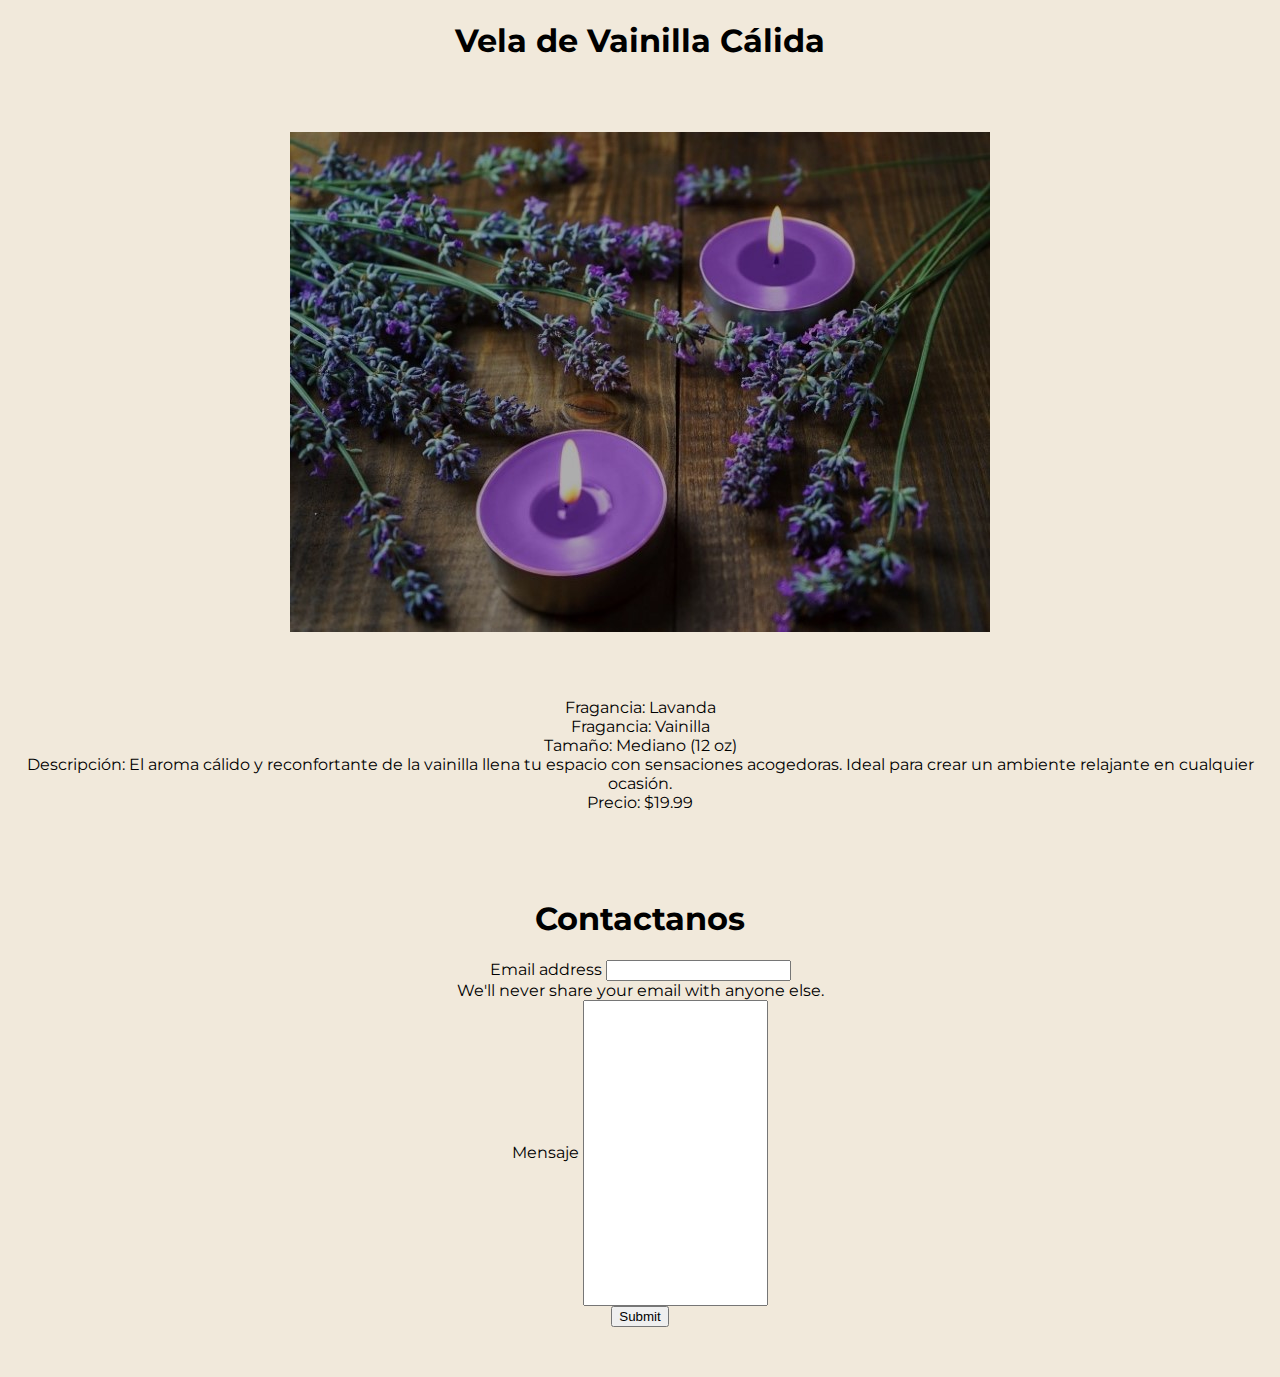
==== product2.html @ e7a8cb6c "Add files via upload" ====
<!DOCTYPE html>
<html>
<head>
    <meta charset='utf-8'>
    <meta http-equiv='X-UA-Compatible' content='IE=edge'>
    <title>Page Title</title>
    <meta name='viewport' content='width=device-width, initial-scale=1'>
    <link href="https://cdn.jsdelivr.net/npm/bootstrap@5.3.1/dist/css/bootstrap.min.css" rel="stylesheet" integrity="sha384-4bw+/aepP/YC94hEpVNVgiZdgIC5+VKNBQNGCHeKRQN+PtmoHDEXuppvnDJzQIu9" crossorigin="anonymous">
    <link rel="stylesheet" href="./Css/style1.css">
    <script src='main.js'></script>
</head>
<body>
    <h1>Vela de Vainilla Cálida</h1>
    <img src="./img/post75_espelmes.jpg" alt="">
    <p>Fragancia: Lavanda <br>
        Fragancia: Vainilla <br>
    Tamaño: Mediano (12 oz) <br>
    Descripción: El aroma cálido y reconfortante de la vainilla llena tu espacio con sensaciones acogedoras. Ideal para crear un ambiente relajante en cualquier ocasión. <br>
    Precio: $19.99</p>
    <section id="contactanos">
        <form>
            <h1>Contactanos</h1>
            <div class="mb-3">
              <label for="exampleInputEmail1" class="form-label">Email address</label>
              <input type="email" class="form-control" id="exampleInputEmail1" aria-describedby="emailHelp">
              <div id="emailHelp" class="form-text">We'll never share your email with anyone else.</div>
            </div>
            <div class="mb-3">
              <label for="exampleInputPassword1" class="form-label">Mensaje</label>
              <input type="password" class="form-control" id="exampleInputPassword1">
            </div>            
            
            <button type="submit" class="btn btn-primary">Submit</button>
          </form>
    </section>
</body>
</html>
---- Css/style1.css ----
@import url('https://fonts.googleapis.com/css2?family=Montserrat:ital,wght@0,100;0,200;0,300;0,400;0,500;0,600;0,700;0,800;0,900;1,100;1,200;1,300;1,400;1,500;1,600;1,700;1,800;1,900&display=swap');

body {
    background-color: #F1E9DB;
    font-family: 'Montserrat';
    display: flex;
    flex-direction: column;
    align-items: center;
    margin: 0;
    padding: 0;
    text-align: center;
}

header {
    background-image: url("../img/candle-header.jpg");
    background-size: cover;
    text-align: center;
    padding: 20px 0;
    height: 400px;
    display: flex;
    flex-direction: column;
    justify-content: center;
    text-shadow: 0px 2px 10px rgba(0, 0, 0, 1);
}

header h1 {
    color: #F1E9DB;
    margin: 0;
}

header p {
    color: #F1E9DB  ;
}

body img{
    padding: 50px;
}

.intro {
    margin: 100px   ;
    display: flex;
    text-align: justify;
    padding: 50px 0;    
}

.intro h2 {
    color: #333;
}

.intro div {
    max-width: 800px;
}

.intro img{
    margin-left: 100px;
    width: 100%;
    height: 100%;
}

.catalog {
    margin-top: 40px;
    text-align: center;
    padding: 30px 0;
}

.product {
    
    padding: 40px;
    text-align: center;
    margin: 20px;
    display: flex;
    justify-content: center;
    color: #F1E9DB;
    text-shadow: 0px 2px 10px rgba(0, 0, 0, 1);
    
}

.product a {     
    margin-top: 0;
    font-size: smaller;   
    text-decoration: none;
    color: #F1E9DB;
}
.product h5{
    font-weight: 900;
}


.product p {
    margin-top: 20px;
    margin-bottom: 10px;
}
 .product h6 {
    margin-top: 0;
    margin-bottom: 0;
 }

.size {    
    height: 500px;
    width: 700px;   
    box-shadow: 0px 2px 4px rgba(0, 0, 0, 0.75); 
}

.price {
    font-size: large;
    font-weight: 750;
    color: #5DB7DE;
}

#contactanos {
    padding: 50px;
}

#exampleInputPassword1 {
    height: 300px;
}
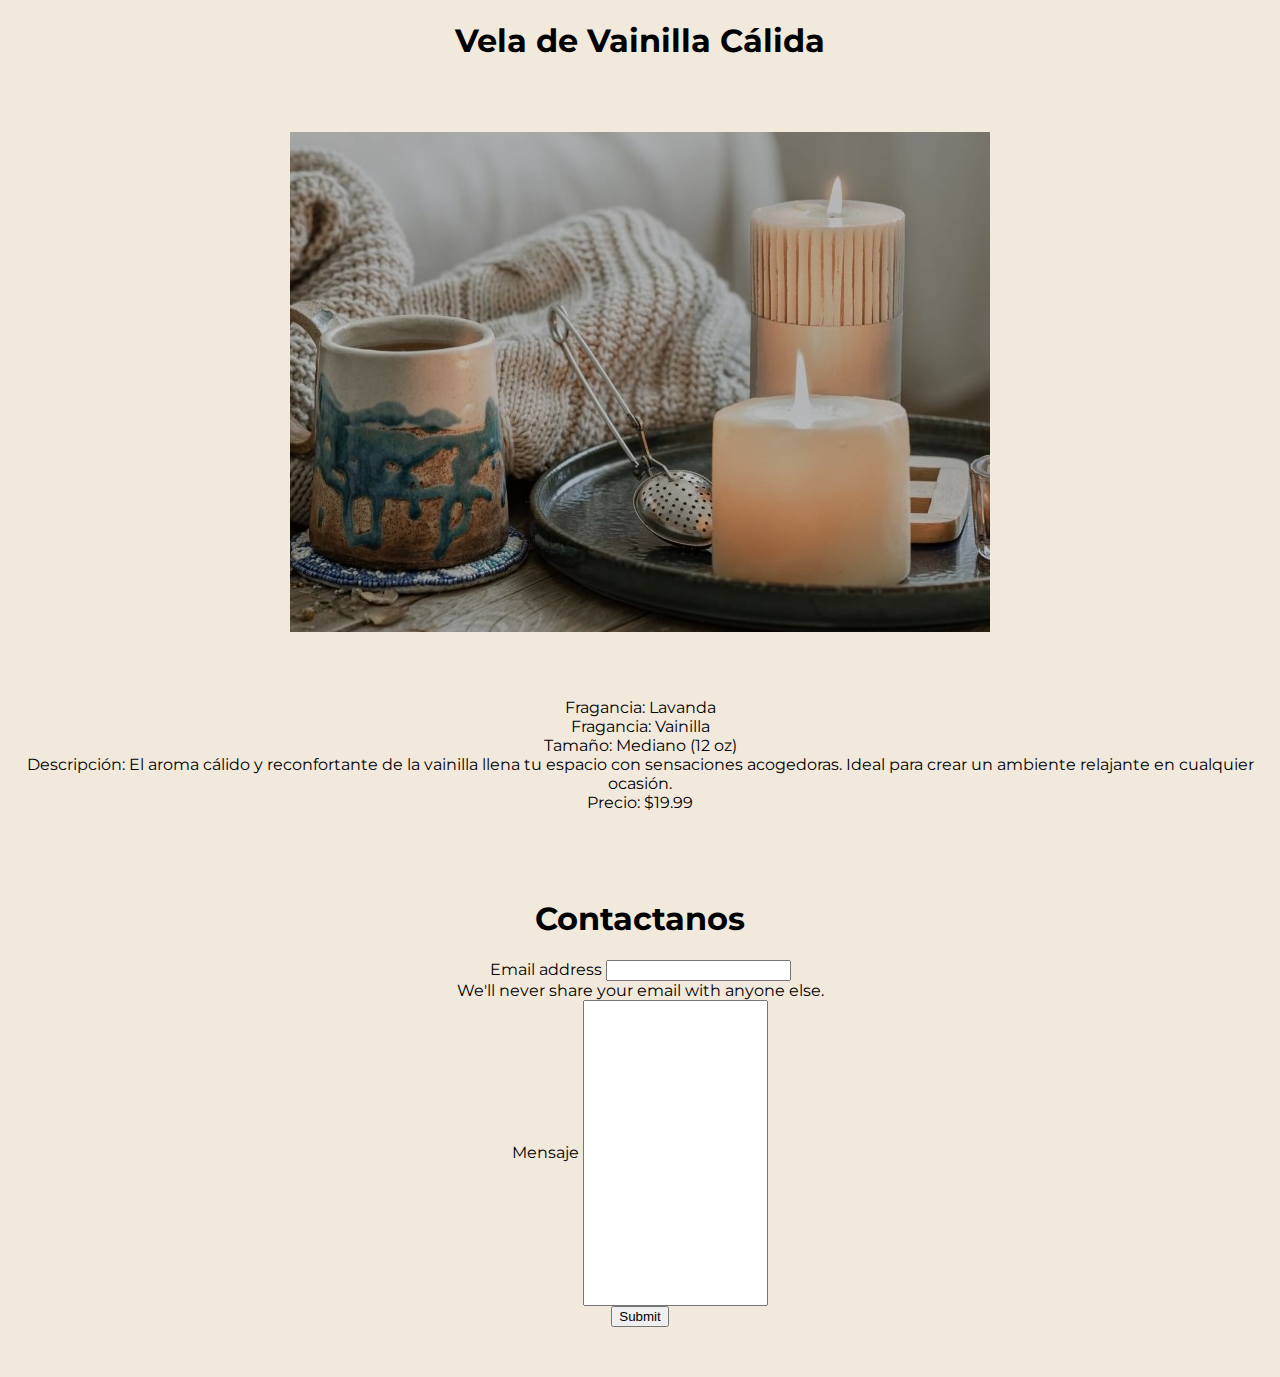
==== commit fd2f5f63: "Add files via upload" ====
--- a/product2.html
+++ b/product2.html
@@ -11,7 +11,7 @@
 </head>
 <body>
     <h1>Vela de Vainilla Cálida</h1>
-    <img src="./img/post75_espelmes.jpg" alt="">
+    <img src="./img/f.elconfidencial.com_original_3c9_5cd_f94_3c95cdf9483cfa4ecac58a901e0ef252.jpg" alt="">
     <p>Fragancia: Lavanda <br>
         Fragancia: Vainilla <br>
     Tamaño: Mediano (12 oz) <br>
